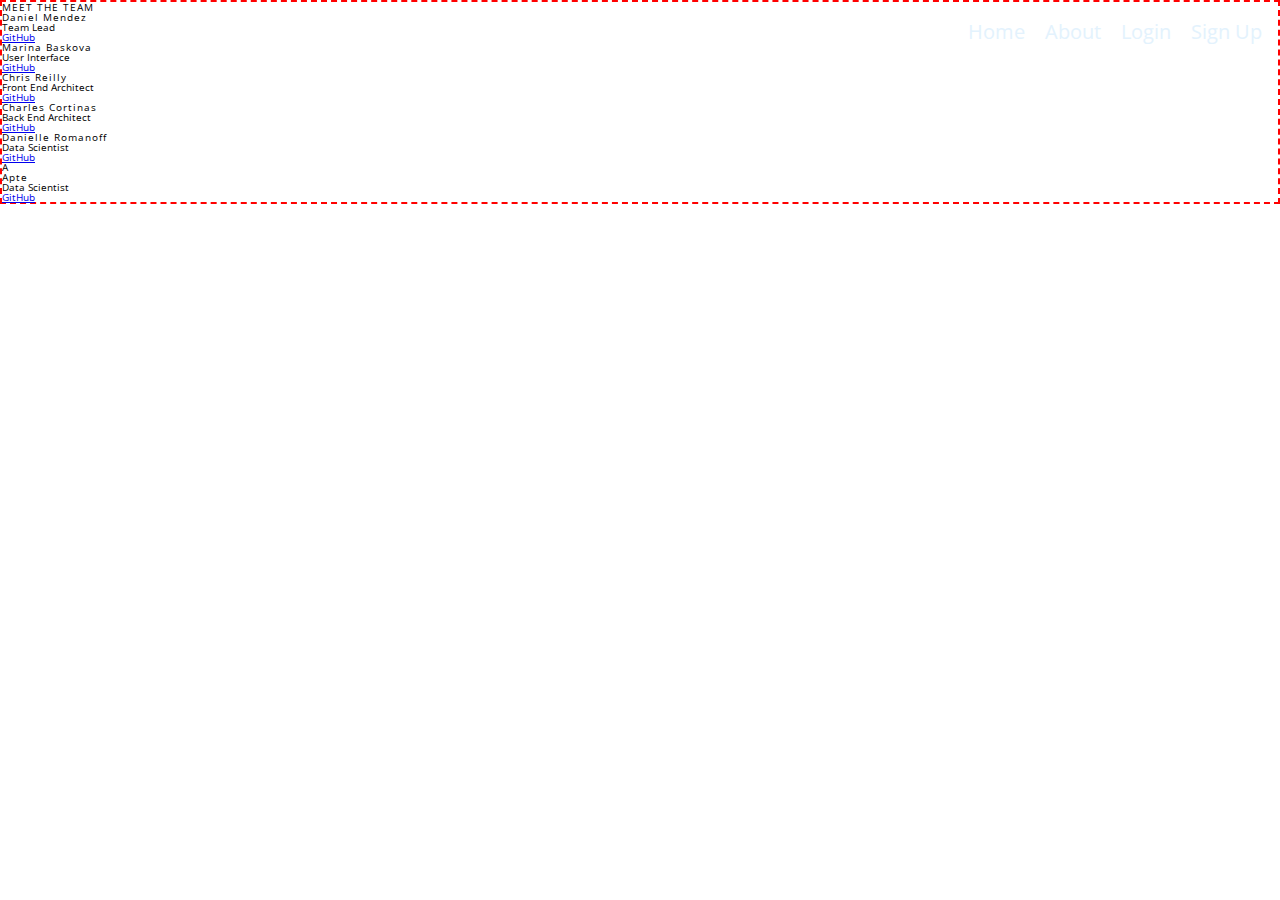
==== about.html @ cdb00a57 "added about media query tablet mobile" ====
<!DOCTYPE html>
<html lang="en">
<head>
    <meta charset="UTF-8">
    <meta name="viewport" content="width=device-width, initial-scale=1.0">
    <meta http-equiv="X-UA-Compatible" content="ie=edge">
    <link href="https://fonts.googleapis.com/css?family=Open+Sans:400,700" rel="stylesheet">
    <link rel="stylesheet" href="./CSS/index.css">
    <title>FIFA 19</title>
</head>
<body>
    <div class="page">
	<!-- Header -->
    <header id="header">
		<nav id="nav">
            <a href="index.html">Home</a>
            <a href="about.html">About</a>
            <a href="#">Login</a>
            <a href="#" class="button-special">Sign Up</a>
		</nav>
	</header>

	<!-- Banner -->
	<section id="banner-about">
        <div class = "inner">
            <h1>MEET THE TEAM</h1>
        </div>
        <div class="team-member">
            <div class="t-card">
                <h4 class="t-card-header">Daniel Mendez</h4>
                <p class="t-card-text">Team Lead</p>
                <a class="git-link" href="#">GitHub</a>
            </div>
            <div class="t-card">
                <h4 class="t-card-header">Marina Baskova</h4>
                <p class="t-card-text">User Interface</p>
                <a class="git-link" href="#">GitHub</a>
            </div>
            <div class="t-card">
                <h4 class="t-card-header">Chris Reilly</h4>
                <p class="t-card-text">Front End Architect</p>
                <a class="git-link" href="#">GitHub</a>
            </div>
            <div class="t-card">
                <h4 class="t-card-header">Charles Cortinas</h4>
                <p class="t-card-text">Back End Architect</p>
                <a class="git-link" href="#">GitHub</a>
            </div>
            <div class="t-card">
                <h4 class="t-card-header">Danielle Romanoff</h4>
                <p class="t-card-text">Data Scientist</p>
                <a class="git-link" href="#">GitHub</a>
            </div>
            <div class="t-card">
                <h4 class="t-card-header">A <br>Apte</h4>
                <p class="t-card-text">Data Scientist</p>
                <a class="git-link" href="#">GitHub</a>
            </div>
        </div>
    </section>
</div>
</body>
</html>
---- CSS/index.css ----
/* http://meyerweb.com/eric/tools/css/reset/ 
   v2.0 | 20110126
   License: none (public domain)
*/
html,
body,
div,
span,
applet,
object,
iframe,
h1,
h2,
h3,
h4,
h5,
h6,
p,
blockquote,
pre,
a,
abbr,
acronym,
address,
big,
cite,
code,
del,
dfn,
em,
img,
ins,
kbd,
q,
s,
samp,
small,
strike,
strong,
sub,
sup,
tt,
var,
b,
u,
i,
center,
dl,
dt,
dd,
ol,
ul,
li,
fieldset,
form,
label,
legend,
table,
caption,
tbody,
tfoot,
thead,
tr,
th,
td,
article,
aside,
canvas,
details,
embed,
figure,
figcaption,
footer,
header,
hgroup,
menu,
nav,
output,
ruby,
section,
summary,
time,
mark,
audio,
video {
  margin: 0;
  padding: 0;
  border: 0;
  font-size: 100%;
  font: inherit;
  vertical-align: baseline;
}
/* HTML5 display-role reset for older browsers */
article,
aside,
details,
figcaption,
figure,
footer,
header,
hgroup,
menu,
nav,
section {
  display: block;
}
body {
  line-height: 1;
  border: 2px dashed red;
}
ol,
ul {
  list-style: none;
}
blockquote,
q {
  quotes: none;
}
blockquote:before,
blockquote:after,
q:before,
q:after {
  content: '';
  content: none;
}
table {
  border-collapse: collapse;
  border-spacing: 0;
}
* {
  box-sizing: inherit;
}
html {
  font-size: 62.5%;
  box-sizing: border-box;
  font-family: 'open sans';
}
h1,
h2,
h3,
h4,
h5 {
  font-family: 'open sans';
  letter-spacing: 1px;
}
#header {
  background-color: transparent;
  position: absolute;
  width: 100%;
}
#header #nav {
  display: flex;
  justify-content: flex-end;
  margin-top: 2rem;
}
#header #nav a {
  margin-right: 2rem;
  font-size: 2rem;
  font-family: 'open sans';
  text-decoration: none;
  color: #E3F2FD;
}
#banner {
  /* background-image: url(../Images/thomas-serer-413745-unsplash.png); */
  background-color: #0D47A1;
  background-position: center center;
  background-size: cover;
  color: #ffffff;
  padding: 14rem 0rem 14rem;
  text-align: center;
  border: 2px solid red;
  height: 530px;
}
#banner h1 {
  font-size: 5rem;
  line-height: 1.25em;
  margin: 0 0 2.5rem 0;
  padding: 0;
  font-family: 'open sans';
  color: #E3F2FD;
}
#banner p {
  font-size: 2rem;
  margin-bottom: 3.75rem;
  font-family: 'open sans';
  color: #E3F2FD;
}
#banner .banner-btn {
  font-family: 'open sans';
  background-color: blue;
  color: #E3F2FD;
  outline: none;
}
.collection {
  background: #0D47A1;
}
h2 {
  text-align: center;
  font-size: 3em;
  font-family: 'open sans';
  color: #E3F2FD;
  padding-top: 7rem;
}
.stat-collection {
  display: flex;
  justify-content: space-around;
  align-items: center;
  margin-top: 8rem;
}
.stat-collection .card img {
  height: 25rem;
}
.stat-collection .card p {
  text-align: center;
  font-size: 3em;
  font-family: 'open sans';
  color: #E3F2FD;
  margin-top: 3rem;
}
.carousel {
  text-align: center;
  margin-top: 5rem;
  padding-bottom: 3rem;
}
.carousel img {
  width: 50%;
}
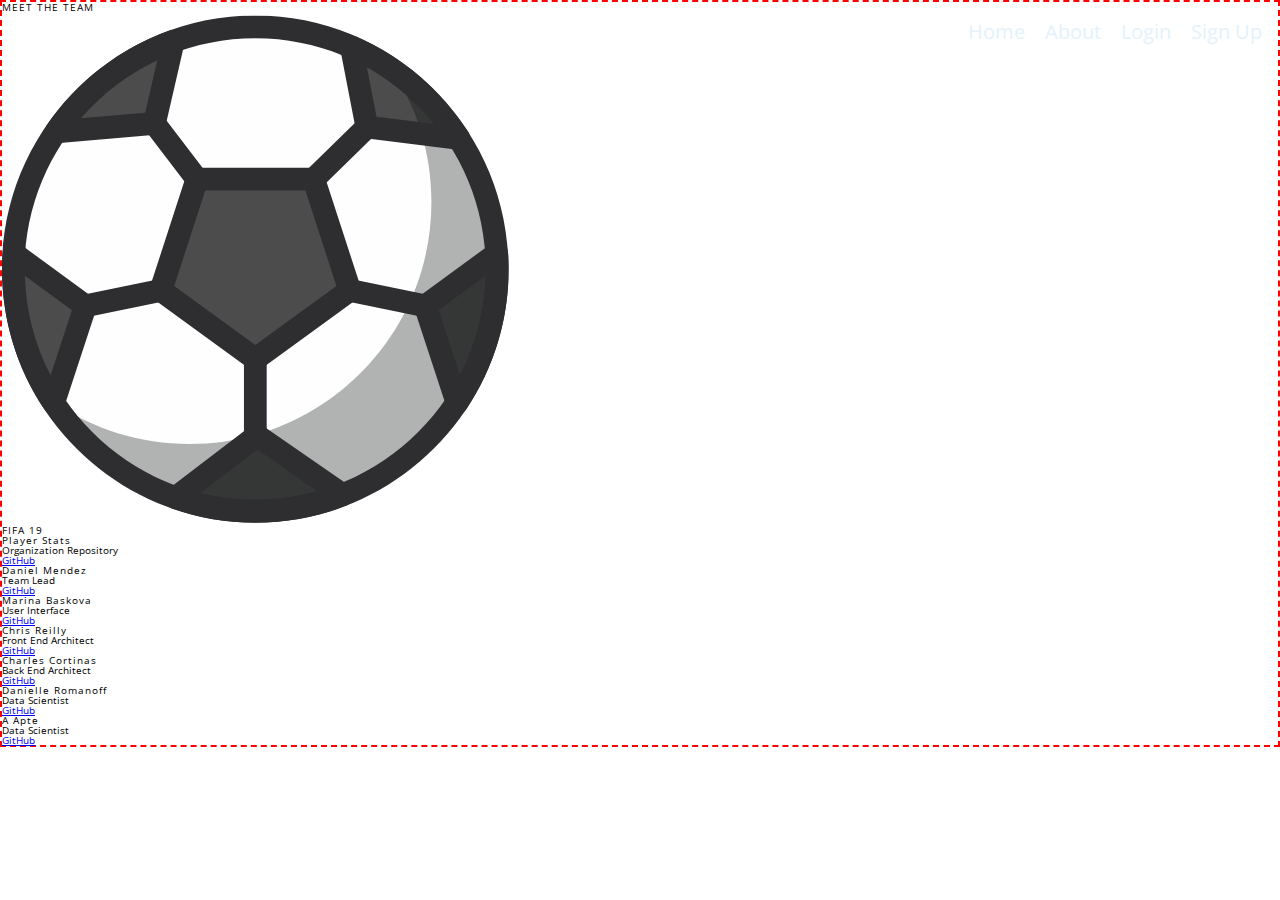
==== commit ea16b04c: "added organization link on the about page and tablet view" ====
--- a/about.html
+++ b/about.html
@@ -25,34 +25,42 @@
         <div class = "inner">
             <h1>MEET THE TEAM</h1>
         </div>
+        <div class="company-card">
+                <img class="soccer-ball-img" alt="soccer ball" src="./images/ball.svg">
+                <h4 class="c-card-header">FIFA&nbsp;19<br>Player&nbsp;Stats</h4>
+                <p class="c-card-text">Organization Repository</p>
+                <a class="git-link" href="https://github.com/fifa-19-player-stats">GitHub</a>           
+        </div>
+
+
         <div class="team-member">
             <div class="t-card">
-                <h4 class="t-card-header">Daniel Mendez</h4>
+                <h4 class="t-card-header">Daniel&nbsp;Mendez</h4>
                 <p class="t-card-text">Team Lead</p>
                 <a class="git-link" href="#">GitHub</a>
             </div>
             <div class="t-card">
-                <h4 class="t-card-header">Marina Baskova</h4>
+                <h4 class="t-card-header">Marina&nbsp;Baskova</h4>
                 <p class="t-card-text">User Interface</p>
                 <a class="git-link" href="#">GitHub</a>
             </div>
             <div class="t-card">
-                <h4 class="t-card-header">Chris Reilly</h4>
+                <h4 class="t-card-header">Chris&nbsp;Reilly</h4>
                 <p class="t-card-text">Front End Architect</p>
                 <a class="git-link" href="#">GitHub</a>
             </div>
             <div class="t-card">
-                <h4 class="t-card-header">Charles Cortinas</h4>
+                <h4 class="t-card-header">Charles&nbsp;Cortinas</h4>
                 <p class="t-card-text">Back End Architect</p>
                 <a class="git-link" href="#">GitHub</a>
             </div>
-            <div class="t-card">
-                <h4 class="t-card-header">Danielle Romanoff</h4>
+            <div class="t-card special">
+                <h4 class="t-card-header ">Danielle&nbsp;Romanoff</h4>
                 <p class="t-card-text">Data Scientist</p>
                 <a class="git-link" href="#">GitHub</a>
             </div>
-            <div class="t-card">
-                <h4 class="t-card-header">A <br>Apte</h4>
+            <div class="t-card special">
+                <h4 class="t-card-header">A&nbsp;Apte</h4>
                 <p class="t-card-text">Data Scientist</p>
                 <a class="git-link" href="#">GitHub</a>
             </div>
